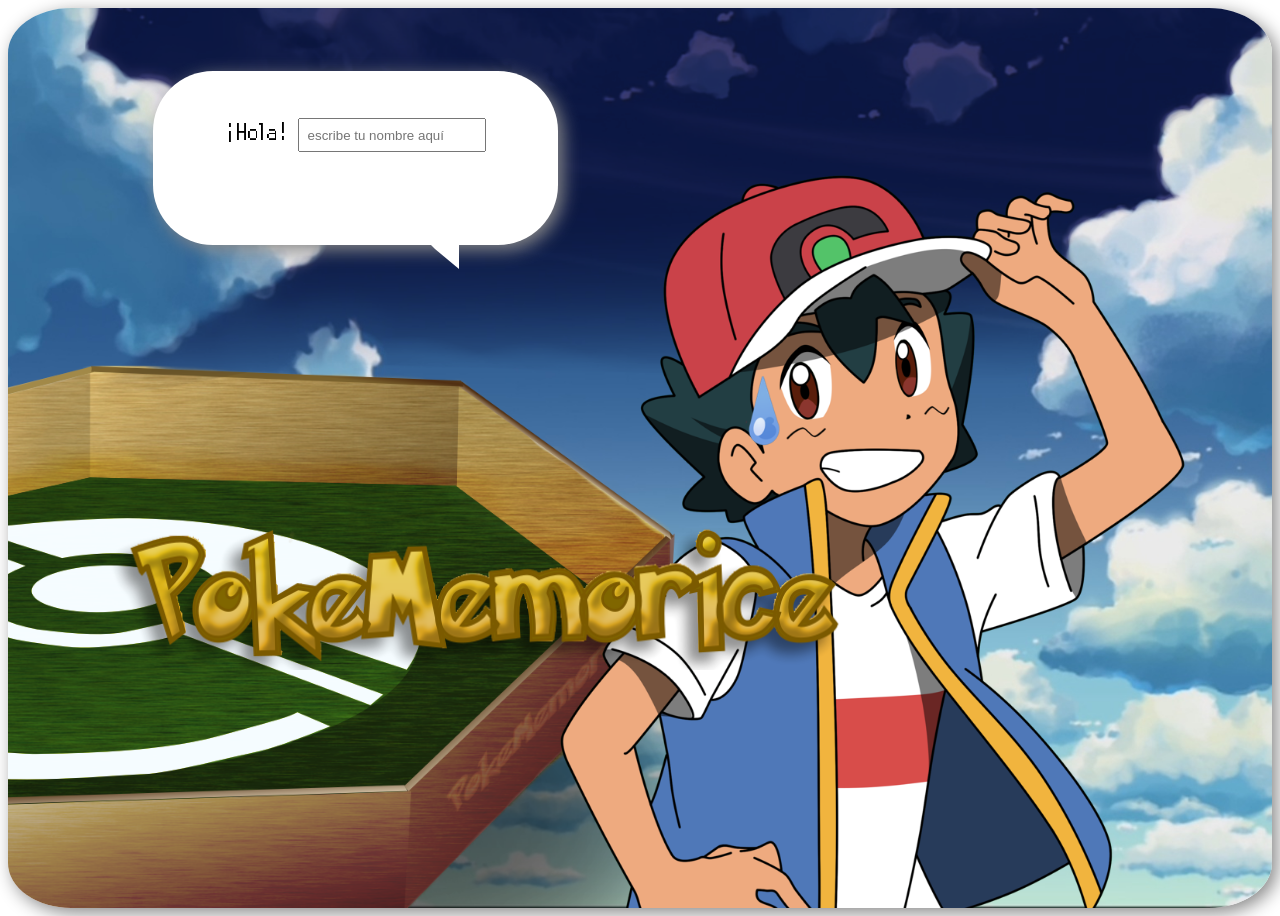
==== index.html @ 00652097 "Updates" ====
<!DOCTYPE html>
<html>

<head>
  <meta name="viewport" content="width=device-width, initial-scale=1.0">
  <title>Memory Match</title>
  <link rel="stylesheet" href="style.css" />
</head>
<body> 
  <div id="container" class="container-index">
    <div id="speaking" class="bubble bubble-bottom-left">
      <p> ¡Hola! <input class="name-input" type="text" id="text" placeholder="escribe tu nombre aquí"></p>
      <p id="p"></p>
      <div id="start" class="start">
        <a href="board.html" id="restart" class="restart">¡VaMoS!</a>
      </div>
    </div>
    <img class="logo-memorice-index" src="pictures/Logo-Pokememorice.png" alt="Logo Pokememorice">
    <img class="img-ash" src="pictures/index-ash-drop-image.png" alt="Ash">
  </div>

  <script src="main.js" type="module"></script>
</body>

</html>
---- style.css ----
@font-face {
  font-family: PokemonHollow;
  src: url("fonts/Pokemon\ Hollow.ttf");
}
@font-face {
  font-family: PokemonSolid;
  src: url("fonts/Pokemon\ Solid.ttf");
}
@font-face {
  font-family: PokemonByW;
  src: url("fonts/pokemon_black_and_white_version.ttf");
}
@font-face {
  font-family: PokemonDS;
  src: url("fonts/pokemon-ds-font.ttf");
}
@font-face {
  font-family: PocketMonk;
  src: url("fonts/PocketMonk-15ze.ttf");
}

body {
  font-family: PokemonDS;
  font-size: larger;
  height: 100vh;
  cursor: url(pictures/golden-pokeball-closed-cursor.png), auto;
}

/* ======== INDEX ========= */
.logo-memorice-index {
  max-width: 70%;
  width: 60%;
  margin-top: 40%;
  padding-right: 25%;
  position: absolute;
}
.start {
  justify-self: end;
  font-size: 12px;
  letter-spacing: 1em;
  visibility: hidden;
  margin-bottom: 4%;
}
.start:hover {
  text-shadow: 5px 5px rgb(97, 75, 2);
  text-transform: uppercase;
}
.container-index {
  box-shadow: 5px 5px 18px #888888;
  border-radius: 5%;
  height: 100vh;
  max-width: 100%;
  min-height: 100vh;
  background-image: url(pictures/Fondo\ Cielo\ PokemonS.png);
  height: auto;
  background-repeat: no-repeat;
  background-size: cover;
  background-position: 100%;
  display: block;
  display: flex;
  justify-content: center;
  flex-direction: row;
  flex-wrap: nowrap;
}
.img-ash {
  max-width: 50%;
  align-self: flex-end;
  padding: 0%;
  margin: 0%;
  overflow: auto;
  width: 60%;
  height: auto;
}
.name-input {
  padding: 2%;
}
.bubble {
  position: relative;
  margin: 5% 0% 30% 5%;
  box-shadow: 5px 5px 18px #888888;
  font-family: PokemonDS;
  font-size: 30px;
  line-height: 24px;
  align-self: flex-start;
  width: 30%;
  background: #fff;
  border-radius: 60px;
  padding: 1%;
  text-align: center;
  color: #000;
  line-height: 110%;
}

.bubble-bottom-left:before {
  content: "";
  width: 0px;
  height: 0px;
  position: absolute;
  border-left: 12px solid transparent;
  border-right: 24px solid #fff;
  border-top: 12px solid #fff;
  border-bottom: 20px solid transparent;
  left: 270px;
  bottom: -24px;
}

/*============ BOARD =========*/

#gameContainer {
  height: 100vh;
  height: 80%;
  width: 100%;
  background-image: url(pictures/Fondo\ Cielo\ Pokemon.png);
  background-repeat: no-repeat;
  background-size: cover;
  background-position: 0%;
  border-radius: 1%;
  display: block;
  min-height: 100vh;
}
.big-div {
  display: flex;
  align-items: center;
  justify-content: center;
  flex-direction: row-reverse;
}
.player {
  display: flex;
  flex-direction: column;
  line-height: 2;
  width: 15%;
  height: 30%;
  align-self: start;
  justify-self: end;
  padding: 1%;
  margin-top: 5%;
  margin-left: 1%;
  background-color: rgb(242, 242, 242, 0.7);
  border-radius: 5%;
  overflow: auto;
  letter-spacing: 0.2em;
  font-family: PokemonDS;
}
#myProgress {
  position: relative;
  border-radius: 10%;
  width: 100%;
  height: 30px;
  box-shadow: 0.5px 2px 10px #d5d4d4;
  background-color: rgb(242, 242, 242);
  margin: 0%;
}
#myBar {
  position: absolute;
  width: 0%;
  height: 100%;
  border-radius: 10%;
  background-color: rgb(67, 143, 67);
}
.divPokebolas {
  display: grid;
  grid-template-columns: repeat(3, 1fr);
}
.div-card {
  margin: 5%;
  padding: 0%;
  perspective: 100%;
  width: 400px;
  height: 420px;
  display: grid;
  grid-template-columns: repeat(4, 1fr);
  gap: 15px;
  cursor: url(pictures/golden-pokeball-open-cursor-.png), auto; /*CURSOR ABIERTO DORADO*/
  /* cursor: url("https://www.shareicon.net/data/32x32/2016/08/01/640586_game_512x512.png"), auto; */ /* CURSOR ABIERTO ROJO*/
}

.mini-div {
  width: 100%;
  height: 100%;
  position: relative;
  transition: transform 0.5s;
  transform-style: preserve-3d;
}

.mini-div:hover {
  -ms-transform: scale(1.08); /* IE 9 */
  -webkit-transform: scale(1.08); /* Safari 3-8 */
  transform: scale(1.08);
}
.card-image-front,
.card-image-back {
  border-radius: 10%;
  backface-visibility: hidden;
  width: 100%;
  max-width: 100%;
  max-height: 100%;
  padding-bottom: 0%;
  position: absolute;
  box-shadow: 2px 2px 8px #888888;
}
.card-image-front {
  transform: rotateY(180deg);
}

/* ========================== MODAL  ========================== */
/* ============ WIN MODAL ========== */
.modal-win-container {
  position: fixed; /* Stay in place */
  visibility: hidden;
  z-index: 11; /* Sit on top */
  width: 100%; /* Full width */
  height: 100%; /* Full height */
  background-color: rgba(38, 38, 38, 0.9); /* Fallback color */
  display: flex;
  align-items: center;
  justify-content: center;
}
.modal-win {
  border-radius: 10%;
  visibility: hidden; /* CAMBIAR A hidden*/
  position: relative;
  border-radius: 4%;
  width: 80%;
  height: 80%;
  display: flex;
  justify-content: flex-end;
  background-image: url(pictures/modal-win.png);
  background-repeat: no-repeat;
  background-size: cover;
  background-position: 10%;
  background-position-y: 10%;
  /* background: linear-gradient(
    -45deg,

    rgba(255, 255, 255, 0.6),
    rgba(255, 255, 255, 0.3),
    rgba(252, 203, 118, 0.1),
    rgb(161, 125, 5)
  );
  background-size: 400% 400%;
  animation: modal-effect 5s ease infinite; */
}
.modal-win-gif {
  width: 40%;
  position: relative;
  margin-left: 16%;
  margin-bottom: 8%;
}
.modal-win-section {
  font-family: PokemonDS;
  display: flex;
  flex-direction: column;
  justify-content: space-between;
  align-items: center;
}
.modal-win-body {
  background-color: rgba(255, 255, 255, 0.399);
  border-radius: 5%;
  padding: 3%;
  text-align: center;
}
.modal-win-h1 {
  color: rgb(255, 255, 255);
  font-family: PocketMonk;
  letter-spacing: 0.1em;
}
.modal-win-h2 {
  color: rgb(97, 75, 2);
}
.modal-win-logo {
  width: 70%;
  margin-top: 7%;
  margin-bottom: 5%;
  margin-right: 5%;
  position: fixed;
}
.restart {
  font-weight: lighter;
  font-size: large;
  padding: 2% 4%;
  margin-bottom: 15%;
  background: rgb(161, 125, 5);
  box-shadow: 5px 5px 18px #444444;
  color: white;
  border-radius: 4px;
  text-decoration: none;
  font-family: PokemonSolid;
  letter-spacing: 0.3em;
}
.restart:hover {
  text-shadow: 5px 5px rgb(97, 75, 2);
}

/* ============ MATCH MODAL ========== */

.modal-match-container {
  position: fixed; /* Stay in place */
  visibility: hidden;
  z-index: 11; /* Sit on top */
  width: 100%; /* Full width */
  height: 100%; /* Full height */
  background-color: rgba(38, 38, 38, 0.9); /* Fallback color */
  display: flex;
  align-items: center;
  justify-content: center;
}

.modal-match {
  padding: 5% 5%;
  margin: 5% 5%;
  border-radius: 50%;
  visibility: hidden;
  position: relative;
  display: flex;
  max-width: 80%;
  background-color: rgba(255, 255, 255, 0.399);
  flex-direction: column;
  align-items: center;
}
.modal-title {
  color: white;
  padding: 0%;
  padding-top: 2%;
  display: flex;
  justify-content: space-around;
  font-size: xx-large;
  font-family: PocketMonk;
  align-self: center;
}

.modal-message {
  align-self: center;
}
.match-img {
  align-self: center;
}

@keyframes modal-effect {
  0% {
    background-position: 0% 50%;
  }
  50% {
    background-position: 100% 50%;
  }
  100% {
    background-position: 0% 50%;
  }
}
/*======= RESPONSIVE INDEX ===========*/
@media (max-width: 1055px) {
  .container-index {
    flex-direction: column;
    padding-bottom: 0;
    margin-bottom: 0;
    justify-content: space-between;
    align-items: center;
  }
  .img-ash {
    align-self: flex-end;
    width: 90%;
    max-width: 100%;
    min-height: 50vh;
    height: auto;
  }
  .a {
    align-self: center;
    font-size: 3px;
    letter-spacing: 1em;
    width: 40%;
  }
  .restart {
    display: flex;
    justify-content: center;
  }
  .bubble {
    margin-top: 20%;
    margin-bottom: 0%;
    padding-bottom: 0%;
    width: 70%;
  }
  .bubble-bottom-left:before {
    content: "";
    width: 0px;
    height: 0px;
    position: absolute;
    border-left: 12px solid transparent;
    border-right: 24px solid #fff;
    border-top: 12px solid #fff;
    border-bottom: 20px solid transparent;
    left: 100px;
    bottom: -24px;
  }
  .logo-memorice-index {
    max-width: 80%;
    margin-top: 8%;
    margin-left: 0;
    width: 100%;
    padding: 0;
    position: absolute;
  }
  p {
    color: #444444;
    font-size: xx-large;
  }
  #text {
    width: 90%;
    margin: 0.5%;
  }
  .mensaje-ash {
    padding-top: 0;
    margin-top: 0;
  }
}
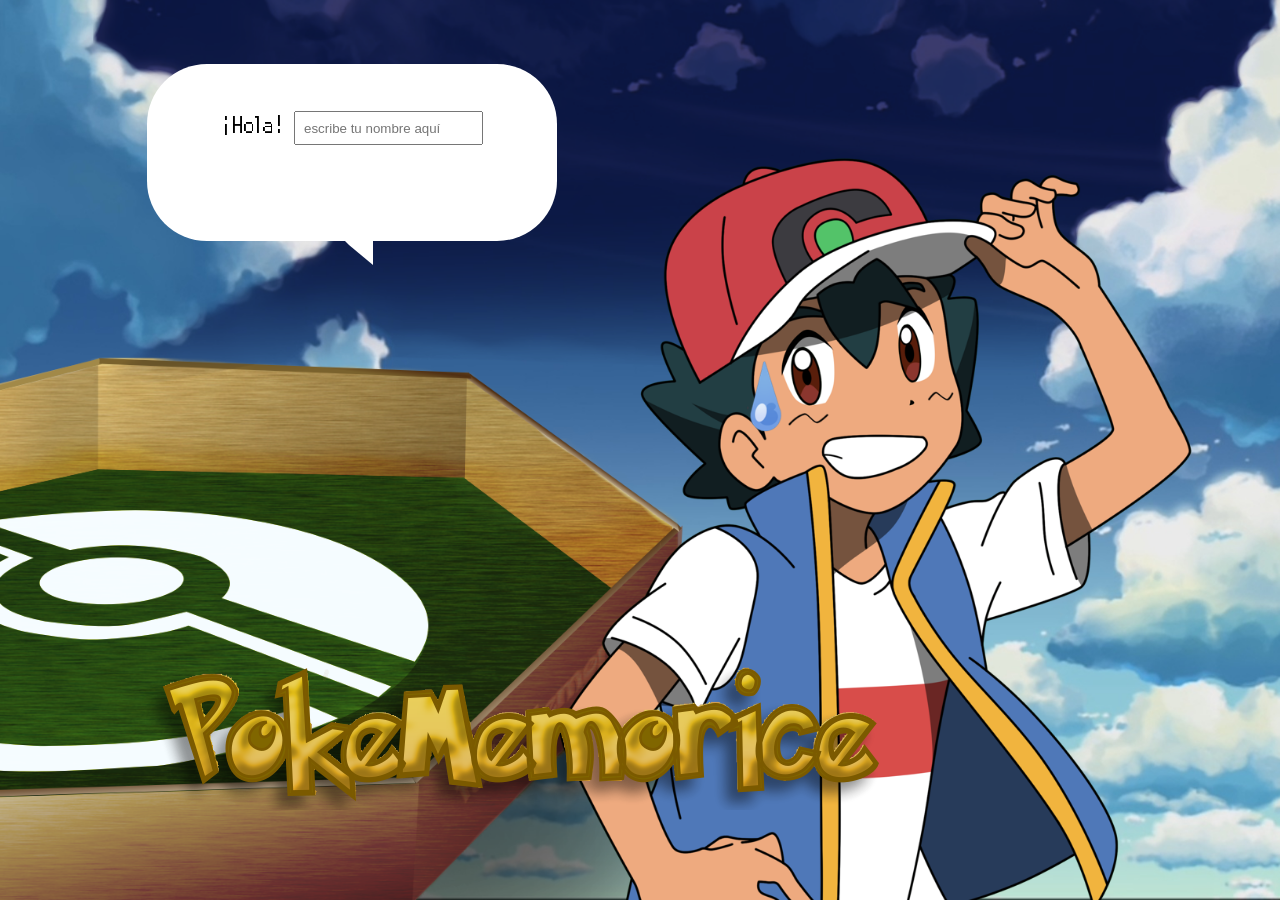
==== commit 00c264b5: "Updates" ====
--- a/index.html
+++ b/index.html
@@ -12,7 +12,7 @@
       <p> ¡Hola! <input class="name-input" type="text" id="text" placeholder="escribe tu nombre aquí"></p>
       <p id="p"></p>
       <div id="start" class="start">
-        <a href="board.html" id="restart" class="restart">¡VaMoS!</a>
+        <a href="board.html" id="startBtn" class="start-btn">¡VaMoS!</a>
       </div>
     </div>
     <img class="logo-memorice-index" src="pictures/Logo-Pokememorice.png" alt="Logo Pokememorice">
--- a/style.css
+++ b/style.css
@@ -1,7 +1,3 @@
-@font-face {
-  font-family: PokemonHollow;
-  src: url("fonts/Pokemon\ Hollow.ttf");
-}
 @font-face {
   font-family: PokemonSolid;
   src: url("fonts/Pokemon\ Solid.ttf");
@@ -20,24 +16,19 @@
 }
 
 body {
-  font-family: PokemonDS;
-  font-size: larger;
-  height: 100vh;
+  margin: 0;
   cursor: url(pictures/golden-pokeball-closed-cursor.png), auto;
 }
 
 /* ======== INDEX ========= */
 .logo-memorice-index {
   max-width: 70%;
-  width: 60%;
-  margin-top: 40%;
-  padding-right: 25%;
+  /* width: 60%; */
   position: absolute;
+  left: 10%;
+  bottom: 10%;
 }
 .start {
-  justify-self: end;
-  font-size: 12px;
-  letter-spacing: 1em;
   visibility: hidden;
   margin-bottom: 4%;
 }
@@ -45,31 +36,37 @@
   text-shadow: 5px 5px rgb(97, 75, 2);
   text-transform: uppercase;
 }
+
+a {
+  font-weight: lighter;
+  font-size: large;
+  padding: 2% 4%;
+  background: rgb(161, 125, 5);
+  box-shadow: 3px 3px 10px rgba(133, 132, 134, 0.9);
+  color: white;
+  border-radius: 4px;
+  text-decoration: none;
+  font-family: PokemonSolid;
+  letter-spacing: 0.3em;
+}
+.restart:hover {
+  text-shadow: 5px 5px rgb(97, 75, 2);
+}
 .container-index {
-  box-shadow: 5px 5px 18px #888888;
-  border-radius: 5%;
   height: 100vh;
-  max-width: 100%;
   min-height: 100vh;
+  max-height: 100vh;
   background-image: url(pictures/Fondo\ Cielo\ PokemonS.png);
-  height: auto;
-  background-repeat: no-repeat;
   background-size: cover;
   background-position: 100%;
-  display: block;
   display: flex;
   justify-content: center;
   flex-direction: row;
-  flex-wrap: nowrap;
 }
 .img-ash {
   max-width: 50%;
+  max-height: 95vh;
   align-self: flex-end;
-  padding: 0%;
-  margin: 0%;
-  overflow: auto;
-  width: 60%;
-  height: auto;
 }
 .name-input {
   padding: 2%;
@@ -77,7 +74,7 @@
 .bubble {
   position: relative;
   margin: 5% 0% 30% 5%;
-  box-shadow: 5px 5px 18px #888888;
+  /* box-shadow: 2px 5px 18px #363535; */
   font-family: PokemonDS;
   font-size: 30px;
   line-height: 24px;
@@ -90,7 +87,6 @@
   color: #000;
   line-height: 110%;
 }
-
 .bubble-bottom-left:before {
   content: "";
   width: 0px;
@@ -100,7 +96,7 @@
   border-right: 24px solid #fff;
   border-top: 12px solid #fff;
   border-bottom: 20px solid transparent;
-  left: 270px;
+  left: 190px;
   bottom: -24px;
 }
 
@@ -108,21 +104,21 @@
 
 #gameContainer {
   height: 100vh;
-  height: 80%;
-  width: 100%;
+  width: 100%;
+  min-height: 100vh;
+}
+.big-div {
+  display: flex;
+  align-items: center;
+  justify-content: center;
+  flex-direction: row-reverse;
+  min-height: 100vh;
   background-image: url(pictures/Fondo\ Cielo\ Pokemon.png);
   background-repeat: no-repeat;
   background-size: cover;
-  background-position: 0%;
-  border-radius: 1%;
-  display: block;
-  min-height: 100vh;
-}
-.big-div {
-  display: flex;
-  align-items: center;
-  justify-content: center;
-  flex-direction: row-reverse;
+  width: 100vw;
+  margin: 0;
+  padding: 0;
 }
 .player {
   display: flex;
@@ -135,15 +131,20 @@
   padding: 1%;
   margin-top: 5%;
   margin-left: 1%;
+  margin-right: 5%;
   background-color: rgb(242, 242, 242, 0.7);
   border-radius: 5%;
   overflow: auto;
   letter-spacing: 0.2em;
   font-family: PokemonDS;
+  position: relative;
+}
+.logo-player {
+  width: 90%;
 }
 #myProgress {
   position: relative;
-  border-radius: 10%;
+  border-radius: 20px;
   width: 100%;
   height: 30px;
   box-shadow: 0.5px 2px 10px #d5d4d4;
@@ -154,7 +155,7 @@
   position: absolute;
   width: 0%;
   height: 100%;
-  border-radius: 10%;
+  border-radius: 20px 0px 0px 20px;
   background-color: rgb(67, 143, 67);
 }
 .divPokebolas {
@@ -165,13 +166,12 @@
   margin: 5%;
   padding: 0%;
   perspective: 100%;
-  width: 400px;
-  height: 420px;
+  width: 600px;
+  height: 620px;
   display: grid;
   grid-template-columns: repeat(4, 1fr);
   gap: 15px;
   cursor: url(pictures/golden-pokeball-open-cursor-.png), auto; /*CURSOR ABIERTO DORADO*/
-  /* cursor: url("https://www.shareicon.net/data/32x32/2016/08/01/640586_game_512x512.png"), auto; */ /* CURSOR ABIERTO ROJO*/
 }
 
 .mini-div {
@@ -205,19 +205,19 @@
 /* ========================== MODAL  ========================== */
 /* ============ WIN MODAL ========== */
 .modal-win-container {
-  position: fixed; /* Stay in place */
-  visibility: hidden;
-  z-index: 11; /* Sit on top */
-  width: 100%; /* Full width */
-  height: 100%; /* Full height */
-  background-color: rgba(38, 38, 38, 0.9); /* Fallback color */
+  position: fixed;
+  visibility: hidden;
+  z-index: 11;
+  width: 100%;
+  height: 100%;
+  background-color: rgba(38, 38, 38, 0.9);
   display: flex;
   align-items: center;
   justify-content: center;
 }
 .modal-win {
   border-radius: 10%;
-  visibility: hidden; /* CAMBIAR A hidden*/
+  visibility: hidden;
   position: relative;
   border-radius: 4%;
   width: 80%;
@@ -229,16 +229,6 @@
   background-size: cover;
   background-position: 10%;
   background-position-y: 10%;
-  /* background: linear-gradient(
-    -45deg,
-
-    rgba(255, 255, 255, 0.6),
-    rgba(255, 255, 255, 0.3),
-    rgba(252, 203, 118, 0.1),
-    rgb(161, 125, 5)
-  );
-  background-size: 400% 400%;
-  animation: modal-effect 5s ease infinite; */
 }
 .modal-win-gif {
   width: 40%;
@@ -252,6 +242,7 @@
   flex-direction: column;
   justify-content: space-between;
   align-items: center;
+  margin-right: 10%;
 }
 .modal-win-body {
   background-color: rgba(255, 255, 255, 0.399);
@@ -263,43 +254,29 @@
   color: rgb(255, 255, 255);
   font-family: PocketMonk;
   letter-spacing: 0.1em;
+  text-shadow: 2px 2px #444444;
 }
 .modal-win-h2 {
-  color: rgb(97, 75, 2);
+  color: rgb(255, 255, 255);
+  text-shadow: 2px 2px #444444;
 }
 .modal-win-logo {
-  width: 70%;
+  width: 40%;
   margin-top: 7%;
   margin-bottom: 5%;
   margin-right: 5%;
   position: fixed;
 }
-.restart {
-  font-weight: lighter;
-  font-size: large;
-  padding: 2% 4%;
-  margin-bottom: 15%;
-  background: rgb(161, 125, 5);
-  box-shadow: 5px 5px 18px #444444;
-  color: white;
-  border-radius: 4px;
-  text-decoration: none;
-  font-family: PokemonSolid;
-  letter-spacing: 0.3em;
-}
-.restart:hover {
-  text-shadow: 5px 5px rgb(97, 75, 2);
-}
 
 /* ============ MATCH MODAL ========== */
 
 .modal-match-container {
-  position: fixed; /* Stay in place */
-  visibility: hidden;
-  z-index: 11; /* Sit on top */
-  width: 100%; /* Full width */
-  height: 100%; /* Full height */
-  background-color: rgba(38, 38, 38, 0.9); /* Fallback color */
+  position: fixed;
+  visibility: hidden;
+  z-index: 11;
+  width: 100%;
+  height: 100%;
+  background-color: rgba(38, 38, 38, 0.9);
   display: flex;
   align-items: center;
   justify-content: center;
@@ -335,79 +312,83 @@
   align-self: center;
 }
 
-@keyframes modal-effect {
-  0% {
-    background-position: 0% 50%;
-  }
-  50% {
-    background-position: 100% 50%;
-  }
-  100% {
-    background-position: 0% 50%;
-  }
-}
-/*======= RESPONSIVE INDEX ===========*/
-@media (max-width: 1055px) {
+/* ======= RESPONSIVE INDEX =========== */
+@media (max-width: 600px) {
   .container-index {
     flex-direction: column;
     padding-bottom: 0;
     margin-bottom: 0;
     justify-content: space-between;
     align-items: center;
+    overflow: scroll;
+    background-position: 0%;
   }
   .img-ash {
     align-self: flex-end;
-    width: 90%;
-    max-width: 100%;
+    width: 50%;
+    min-width: 50vh;
     min-height: 50vh;
-    height: auto;
-  }
-  .a {
-    align-self: center;
-    font-size: 3px;
-    letter-spacing: 1em;
-    width: 40%;
   }
   .restart {
     display: flex;
     justify-content: center;
   }
   .bubble {
-    margin-top: 20%;
+    margin-top: 18%;
     margin-bottom: 0%;
-    padding-bottom: 0%;
+    padding-bottom: 5%;
     width: 70%;
   }
   .bubble-bottom-left:before {
-    content: "";
-    width: 0px;
-    height: 0px;
-    position: absolute;
-    border-left: 12px solid transparent;
-    border-right: 24px solid #fff;
-    border-top: 12px solid #fff;
-    border-bottom: 20px solid transparent;
     left: 100px;
     bottom: -24px;
   }
   .logo-memorice-index {
     max-width: 80%;
-    margin-top: 8%;
-    margin-left: 0;
+    top: 3%;
+  }
+  p {
+    margin: 5%;
+    font-size: smaller;
+    line-height: 100%;
+  }
+  #text {
+    width: 50%;
+  }
+
+  /* ======= RESPONSIVE BOARD ======= */
+
+  .big-div {
+    flex-direction: column-reverse;
+  }
+  .player {
+    line-height: 1.5;
+    width: 60%;
+    align-self: center;
+    padding: 1% 5% 0% 5%;
+  }
+  .div-card {
+    width: 90%;
+    height: 50vh;
+    display: grid;
+    grid-template-columns: repeat(4, 1fr);
+    gap: 5px;
+  }
+  .modal-win {
+    align-items: center;
+  }
+  .modal-win-logo {
     width: 100%;
-    padding: 0;
-    position: absolute;
-  }
-  p {
-    color: #444444;
-    font-size: xx-large;
-  }
-  #text {
-    width: 90%;
-    margin: 0.5%;
-  }
-  .mensaje-ash {
-    padding-top: 0;
-    margin-top: 0;
-  }
-}
+    position: relative;
+    align-self: center;
+  }
+  .modal-win-section {
+    margin: 10px;
+  }
+  .restart {
+    margin-top: 10px;
+  }
+  .modal-win-body {
+    background-color: rgba(255, 255, 255, 0.4);
+  }
+}
